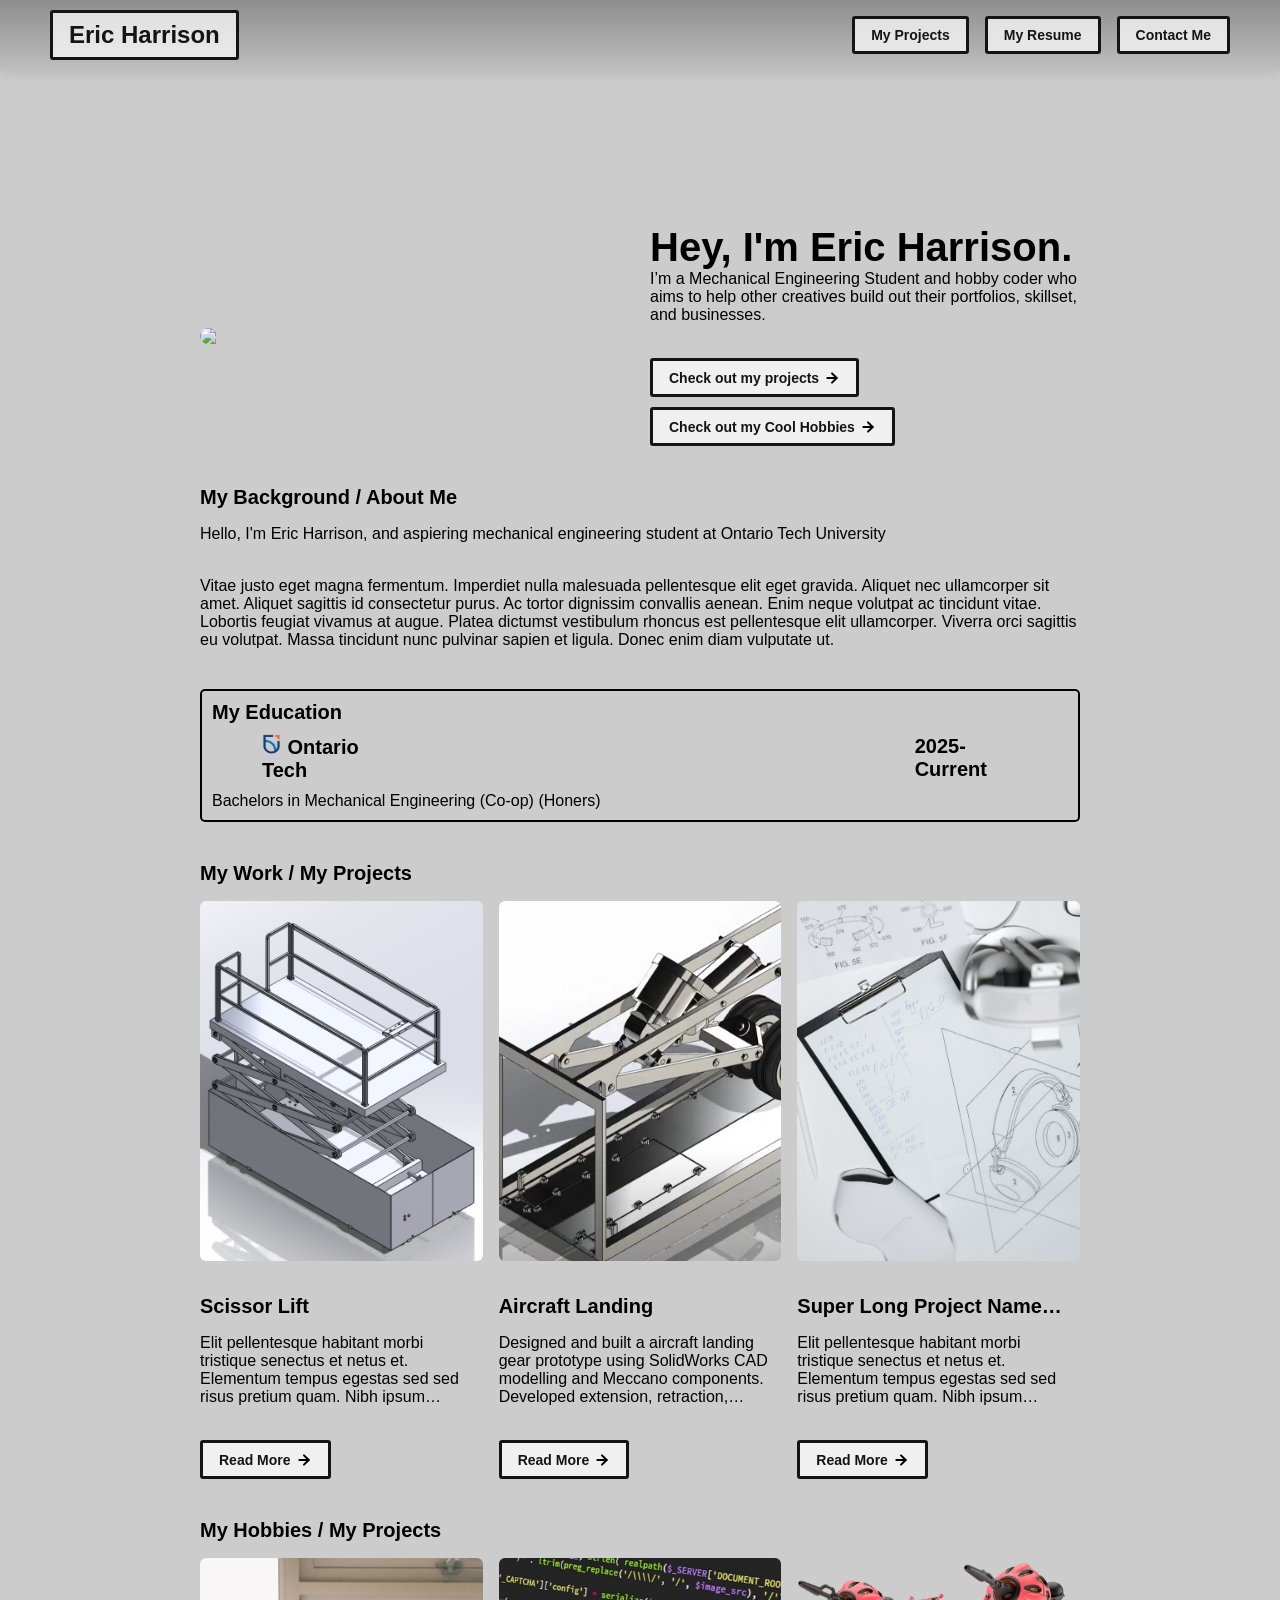
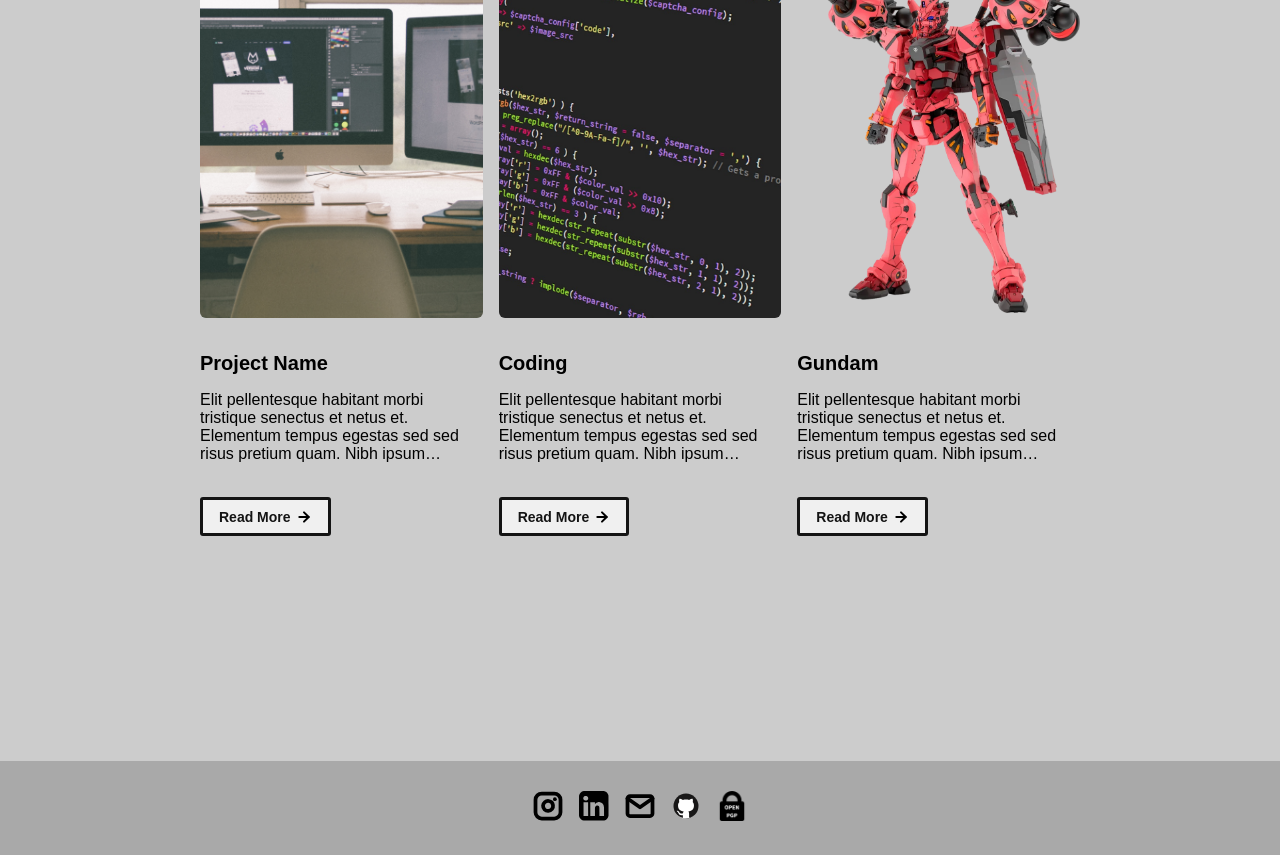
==== index.html @ 53733e4b "adding more files and actual project listings" ====
<!DOCTYPE html>
<html lang="en">
<!-- https://github.com/ndoherty-xyz/unemployables-portfolio-template -->

<head>
  <meta charset="utf-8">

  <!-- 
      TODO

      Upload your Unemployable (or whatever photo you like) to the assets/images folder
      and change the name of the image below to match the uploaded one

      Change the title in the <title> tag to whatever you would like the title of your portfolio to be

      This should be the same across all pages.
     -->
  <link rel="icon" href="./assets/images/1311.png" />
  <title>(WIP) Eric Harrison Portfolio</title>
  <meta name="description" content="Eric Harrison's Portfolio.">
  <meta name="viewport" content="width=device-width, initial-scale=1" />

  <link rel="stylesheet" href="./css/layout.css">
  <link rel="stylesheet" href="./css/typography.css">
  <link rel="stylesheet" href="./css/utilities.css">

  <script defer src="./js/script.js"></script>
</head>

<body>
  <!-- NAVBAR -->
  <div class="navbar">
    <a class="nav-title-link" href="">
      <span class="nav-title">Eric Harrison</span>
    </a>
    <div class="nav-links">
      <a class="button" id="my-work-link">
        <span class="button-text">My Projects</span>
      </a>
      <a class="button" href="./assets/documents/Eric Harrison - Resume.pdf" target="_blank" rel="noopener">
        <span class="button-text">My Resume</span>
      </a>
      <a class="button" id="contact-me-button">
        <span class="button-text">Contact Me</span>
      </a>
    </div>
  </div>
  <!-- CONTACT METHODS POPUP -->
  <dialog class="contact-dialog" id="contact-dialog" aria-labelledby="contact-dialog-title">
    <div class="contact-dialog-header">
      <h2 id="contact-dialog-title">Contact Methods</h2>
      <button class="dialog-close-button" id="close-contact-dialog" type="button"
        aria-label="Close contact options">&times;</button>
    </div>
    <div class="contact-methods">
      <a href="mailto:harrison.eric.michael@gmail.com">Email</a>
      <a href="https://www.linkedin.com/in/eric-harrison-99a19339a" target="_blank" rel="noopener">LinkedIn</a>
      <a href="https://github.com/EricMichHarrison" target="_blank" rel="noopener">GitHub</a>
      <a href="./assets/documents/Eric Harrison_0xBA2A4E47_public.asc" download>OpenGPG Public Key</a>
    </div>
  </dialog>

  <button class="scroll-to-top" id="scroll-to-top" type="button" aria-label="Scroll to top" hidden>
    <img src="./assets/icons/up-arrow.svg" alt="" aria-hidden="true">
  </button>

  <!-- MAIN PAGE CONTENT -->
  <div id="main-content">

    <!-- PORTFOLIO HEADER -->
    <div id="portfolio-header">
      <div id="portfolio-header-image-container">
        <!-- 
            TODO

            - Change the img "src" attribute to point to the Unemployable image you uploaded (or whatever image).
            - Change the number to point to your Unemployable & replace the OpenSea link with your own
            - If you aren't using an Unemployable as your image, remove the entire "a" element
          -->
        <img src="./assets/images/1311.png" class="portfolio-header-image">
      </div>

      <!-- 
            TODO

            - Change the main-title to whatver you want
            - Change the body-text after that to a quick introduction to what you do
            - Edit the button text if you feel like it. It will link to the projects section below.
          -->
      <div id="portfolio-header-text-container">
        <div class="header-text">
          <span class="main-title">Hey, I'm Eric Harrison.</span>
          <div class="body-text">I’m a Mechanical Engineering Student and hobby coder who aims to help other creatives
            build out their portfolios, skillset, and businesses.</div>
        </div>
        <div class="portfolio-header-actions">
          <a class="button" id="my-project-link">
            <span class="button-text">Check out my projects</span>
            <image src="./assets/icons/arrow-right.svg" class="right-arrow-icon" />
          </a>
          <a class="button" id="my-hobbies-link">
            <span class="button-text">Check out my Cool Hobbies</span>
            <image src="./assets/icons/arrow-right.svg" class="right-arrow-icon" />
          </a>
        </div>
      </div>
    </div>
    <!-- 

    <!-- ABOUT SECTION -->
    <!-- 
        TODO

        - Change the subheader-text to whatever header you want
        - Add paragraphs using the <div class="body-text"></div> elements in the "about-section-content"
      -->
    <div id="about-section">
      <span class="subheader-text">My Background / About Me</span>
      <div class="about-section-content">
        <div class="body-text">Hello, I'm Eric Harrison, and aspiering mechanical engineering student at Ontario Tech
          University
        </div>
        <div class="body-text">Vitae justo eget magna fermentum. Imperdiet nulla malesuada pellentesque elit eget
          gravida. Aliquet nec ullamcorper sit amet. Aliquet sagittis id consectetur purus. Ac tortor dignissim
          convallis aenean. Enim neque volutpat ac tincidunt vitae. Lobortis feugiat vivamus at augue. Platea dictumst
          vestibulum rhoncus est pellentesque elit ullamcorper. Viverra orci sagittis eu volutpat. Massa tincidunt nunc
          pulvinar sapien et ligula. Donec enim diam vulputate ut.</div>
      </div>
    </div>

    <div id="education-and-awards-seciton">
      <div id="education-section">
        <span class="subheader-text">My Education</span>
        <div class="education-and-awards-seciton-content">

          <div class="education-card">

            <div class="education-card-text-container">
              <div class="education-title-bar">
                <div class="subheader-text"><img class="education-logo" src="assets/images/OntarioTech.png"> Ontario
                  Tech
                </div>
                <div class="education-date-text">2025-Current
                </div>
              </div>

              <div class="body-text">Bachelors in Mechanical Engineering (Co-op) (Honers)
              </div>

            </div>

          </div>
        </div>
      </div>

    </div>

    <!-- PROJECTS / MY WORK SECTION -->
    <div id="my-work-section">
      <!-- TODO - Change the subheader-text to whatever you want the Projects section header to say -->
      <span class="subheader-text">My Work / My Projects</span>

      <div class="projects-container">
        <!-- 
            TODO

            This is where the project cards live. Here's a base level project card for you to copy:
            <div class="project-card">
              <img src="./assets/images/IMAGE_NAME" class="project-image">
              <div class="project-card-text-container">
                <div class="subheader-text project-title">PROJECT_NAME</div>
                <div class="body-text project-card-text">SMALL_PROJECT_DESCRIPTION</div>
              </div>
              <a class="button" href="./project-pages/PROJECT_PAGE_NAME.html">
                <span class="button-text">Read More</span>
                <image src="./assets/icons/arrow-right.svg" class="right-arrow-icon"/>
              </a>
            </div>

            - To add a project to the this area, copy the above, paste it below this comment, and change the following:
                - IMAGE_NAME: the name of the image file in assets/images
                - PROJECT_NAME: the name of the project (keep it short, it only shows 1 line)
                - SMALL_PROJECT_DESCRIPTION: a quick project description (max 4 lines)
                - PROJECT_PAGE_NAME.html: the html filename for the project (must be in project-pages folder)
          -->
        <div class="project-card">
          <img src="./assets/images/scissorLift.png" class="project-image">
          <div class="project-card-text-container">
            <div class="subheader-text project-title">Scissor Lift</div>
            <div class="body-text project-card-text">Elit pellentesque habitant morbi tristique senectus et netus et.
              Elementum tempus egestas sed sed risus pretium quam. Nibh ipsum consequat nisl vel pretium</div>
          </div>
          <a class="button" href="./project-pages/project-template.html">
            <span class="button-text">Read More</span>
            <image src="./assets/icons/arrow-right.svg" class="right-arrow-icon" />
          </a>
        </div>
        <div class="project-card">
          <img src="./assets/images/landingGear.png" class="project-image">
          <div class="project-card-text-container">
            <div class="subheader-text project-title">Aircraft Landing</div>
            <div class="body-text project-card-text">Designed and built a aircraft landing gear prototype
              using SolidWorks CAD modelling and Meccano components. Developed extension, retraction, uplock, and
              downlock mechanisms, validated through motion simulation and physical testing.
            </div>
          </div>
          <a class="button" href="./assets/pages/projects/landingGear/">
            <span class="button-text">Read More</span>
            <image src="./assets/icons/arrow-right.svg" class="right-arrow-icon" />
          </a>
        </div>
        <div class="project-card">
          <img src="./assets/images/sketchbook.jpeg" class="project-image">
          <div class="project-card-text-container">
            <div class="subheader-text project-title">Super Long Project Name That Should be Hidden</div>
            <div class="body-text project-card-text">Elit pellentesque habitant morbi tristique senectus et netus et.
              Elementum tempus egestas sed sed risus pretium quam. Nibh ipsum consequat nisl vel pretium</div>
          </div>
          <a class="button" href="./project-pages/project-template.html">
            <span class="button-text">Read More</span>
            <image src="./assets/icons/arrow-right.svg" class="right-arrow-icon" />
          </a>
        </div>
      </div>
    </div>

    <!-- HOBBIES SECTION -->
    <div id="my-hobbies-section">
      <!-- TODO - Change the subheader-text to whatever you want the Projects section header to say -->
      <span class="subheader-text">My Hobbies / My Projects</span>

      <div class="projects-container">
        <!-- 
            TODO

            This is where the project cards live. Here's a base level project card for you to copy:
            <div class="project-card">
              <img src="./assets/images/IMAGE_NAME" class="project-image">
              <div class="project-card-text-container">
                <div class="subheader-text project-title">PROJECT_NAME</div>
                <div class="body-text project-card-text">SMALL_PROJECT_DESCRIPTION</div>
              </div>
              <a class="button" href="./project-pages/PROJECT_PAGE_NAME.html">
                <span class="button-text">Read More</span>
                <image src="./assets/icons/arrow-right.svg" class="right-arrow-icon"/>
              </a>
            </div>

            - To add a project to the this area, copy the above, paste it below this comment, and change the following:
                - IMAGE_NAME: the name of the image file in assets/images
                - PROJECT_NAME: the name of the project (keep it short, it only shows 1 line)
                - SMALL_PROJECT_DESCRIPTION: a quick project description (max 4 lines)
                - PROJECT_PAGE_NAME.html: the html filename for the project (must be in project-pages folder)
          -->
        <div class="project-card">
          <img src="./assets/images/desktop.jpeg" class="project-image">
          <div class="project-card-text-container">
            <div class="subheader-text project-title">Project Name</div>
            <div class="body-text project-card-text">Elit pellentesque habitant morbi tristique senectus et netus et.
              Elementum tempus egestas sed sed risus pretium quam. Nibh ipsum consequat nisl vel pretium</div>
          </div>
          <a class="button" href="./project-pages/project-template.html">
            <span class="button-text">Read More</span>
            <image src="./assets/icons/arrow-right.svg" class="right-arrow-icon" />
          </a>
        </div>
        <div class="project-card">
          <img src="./assets/images/code.jpeg" class="project-image">
          <div class="project-card-text-container">
            <div class="subheader-text project-title">Coding</div>
            <div class="body-text project-card-text">Elit pellentesque habitant morbi tristique senectus et netus et.
              Elementum tempus egestas sed sed risus pretium quam. Nibh ipsum consequat nisl vel pretium</div>
          </div>
          <a class="button" href="./project-pages/project-template.html">
            <span class="button-text">Read More</span>
            <image src="./assets/icons/arrow-right.svg" class="right-arrow-icon" />
          </a>
        </div>
        <div class="project-card">
          <img src="./assets/images/Gundam.webp" class="project-image">
          <div class="project-card-text-container">
            <div class="subheader-text project-title">Gundam</div>
            <div class="body-text project-card-text">Elit pellentesque habitant morbi tristique senectus et netus et.
              Elementum tempus egestas sed sed risus pretium quam. Nibh ipsum consequat nisl vel pretium</div>
          </div>
          <a class="button" href="./project-pages/project-template.html">
            <span class="button-text">Read More</span>
            <image src="./assets/icons/arrow-right.svg" class="right-arrow-icon" />
          </a>
        </div>
      </div>
    </div>
  </div>

  <!-- FOOTER -->
  <div id="footer">
    <a class="icon-link" target="_blank" href="https://www.instagram.com/supremeegg75/">
      <image src="./assets/icons/instagram.svg" class="footer-icon" />
    </a>
    <a class="icon-link" target="_blank" href="https://www.linkedin.com/in/eric-harrison-99a19339a/">
      <image src="./assets/icons/LinkedIn.svg" class="footer-icon" />
    </a>
    <a class="icon-link" href="mailto:harrison.eric.michael@gmail.com">
      <image src="./assets/icons/mail.svg" class="footer-icon" />
    </a>
    <a class="icon-link" target="_blank" href="https://github.com/EricMichHarrison">
      <img src="./assets/icons/github.svg" class="footer-icon" />
    </a>
    <a class="icon-link" target="_blank" href="./assets/documents/Eric Harrison_0xBA2A4E47_public.asc" download>
      <image src="./assets/icons/Icon-openpgp-376559346.ico" class="footer-icon" />
    </a>

  </div>

</body>

</html>
---- css/layout.css ----
* {
  box-sizing: border-box;
}
/* main colour variables */
:root { 
  --color-page-background: rgba(202, 202, 202, 0.96);
  --color-text: #141414;
  --color-navbar-light: rgba(139, 139, 139, 0.2);
  --color-navbar-medium: rgba(139, 139, 139, 0.82);
  --color-navbar-dark: rgba(139, 139, 139, 0.96);
  --color-button: rgba(255, 255, 255, 0.7);
  --color-button-hover: rgba(197, 197, 197, 0.96);
}

html {
  text-size-adjust: none;
  -webkit-text-size-adjust: none;
  -moz-text-size-adjust: none;
  -ms-text-size-adjust: none;
  background-color: var(--color-page-background);
  scrollbar-width: none;
  -ms-overflow-style: none;
}

html::-webkit-scrollbar {
  display: none;
}

body {
  margin: 0;
  -webkit-font-smoothing: antialiased;
  -moz-osx-font-smoothing: grayscale;
}




/* Main Page Layout */

#main-content {
  margin: 225px 200px;
  display: flex;
  flex-direction: column;
  gap: 40px;
}




/* Portfolio Header */

#portfolio-header {
  display: flex;
  gap: 20px;
  align-items: center;
}

#portfolio-header-image-container {
  display: flex;
  flex-direction: column;
  gap: 10px;
  flex-basis: 50%;
}

.portfolio-header-image {
  width: 80%;
  height: auto;
  border-radius: 14px;
}

#portfolio-header-text-container {
  display: flex;
  flex-direction: column;
  gap: 34px;
  flex-basis: 50%;
}

.portfolio-header-actions {
  display: flex;
  flex-direction: column;
  gap: 10px;
}




/* About Section */

#about-section {
  display: flex;
  flex-direction: column;
  gap: 16px;
}

.about-section-content {
  display: flex;
  flex-direction: column;
  gap: 34px;
}

#education-and-awards-seciton {
  display: flex;
  flex-direction: column;
  gap: 34px;
}

.education-date-text {
  display: flex;
  flex-direction: column;
align-items: right;
}
.education-title-bar {
  width: 100%;
  padding: 10px 50px;
  display: flex;
  flex-direction: row;
  align-items: center;
   gap: 70%;
}

/* Project Section */
#my-work-section {
  display: flex;
  flex-direction: column;
  gap: 16px;
}
#my-hobbies-section {
  display: flex;
  flex-direction: column;
  gap: 16px;
}

#education-and-awards-seciton {
  display: flex;
  flex-direction: column;
  border-width: 2px;
  border-radius: 5px;
  border-color: black;
  border-style: solid;
  padding:10px;
}

.education-logo{
  width: 20px;
  height: 20px;
}

.projects-container {
  display: flex;
  gap: 34px 16px;
  flex-wrap: wrap;
}

    /* Project Cards */

    .project-card {
      max-width: calc((100% - 32px) / 3);
      display: flex;
      flex-direction: column;
      gap: 34px;
    }

    .project-card-text-container {
      flex-direction: column;
      display: flex;
      gap: 16px
    }

    .project-image {
      width: 100%;
      height: 360px;
      object-fit: cover;
      object-position: center;
      border-radius: 6px;
    }




/* Project Pages */

#project-header {
  display: flex;
  flex-direction: column;
  gap: 16px;
}

.project-header-image {
  width: 100%;
  height: auto;
}

#project-details {
  display: flex;
  flex-direction: column;
  gap: 16px;
}

.project-details-content {
  display: flex;
  flex-direction: column;
  gap: 34px;
}

    /* Project Gallery */

    #project-gallery {
      display: flex;
      flex-direction: column;
      gap: 16px;
    }

    .project-gallery-content {
      display: flex;
      flex-wrap: wrap;
      gap: 34px 16px;
    }

    .gallery-image-container {
      width: 100%;
      display: flex;
      flex-direction: column;
      gap: 10px;
    }

    .gallery-image-container.half-width {
      width: calc((100% - 16px) / 2);
    }

    .gallery-image {
      width: 100%;
      height: auto;
    }
---- css/typography.css ----
body {
  font-family: "Helvetica Neue", Helvetica, Arial, sans-serif;
}

.nav-title {
  font-weight: 700;
  font-size: 24px;
}

.button-text {
  font-size: 14px;
  font-weight: 700;
}

.main-title {
  font-size: 40px;
  font-weight: 700;
}

.subheader-text {
  font-size: 20px;
  font-weight: 700;
}
.education-date-text {
  font-size: 20px;
  font-weight: 700;
}
.body-text {
  font-size: 16px;
  font-weight: 500;
}

.project-card-text {
  overflow: hidden;
  text-overflow: ellipsis;
  display: -webkit-box;
  -webkit-line-clamp: 4;
  -webkit-box-orient: vertical;
}

.project-title {
  overflow: hidden;
  text-overflow: ellipsis;
  display: -webkit-box;
  -webkit-line-clamp: 1;
  -webkit-box-orient: vertical;
}
---- css/utilities.css ----
/* Icons */

.right-arrow-icon {
  width: 16px;
  height: 16px;
  margin-top: 1px;
}

.footer-icon {
  width: 30px;
  height: 30px;
}

a.icon-link {
  transition: transform 200ms ease-in-out;
}

a.icon-link:hover {
  cursor: pointer;
  stroke-width: 5;
  margin: 0;
  transform: rotate(10deg);
}



/* Navbar Styling */

.navbar {
  width: 100%;
  padding: 10px 50px;
  display: flex;
  justify-content: space-between;
  align-items: center;
  position: fixed;
  top: 0;
  left: 0;
  background: linear-gradient(
    to top,
    var(--color-navbar-light) 0%,
    var(--color-navbar-medium) 80%,
    var(--color-navbar-dark) 100%
  );
  box-shadow: 0 2px 12px rgba(0, 0, 0, 0.12);
  transition: transform 450ms cubic-bezier(0.22, 1, 0.36, 1), opacity 450ms ease-in-out;
  z-index: 10;
}



.nav-links {
  display: flex;
  align-items: center;
  gap: 16px;
}


.navbar-hidden {
  transform: translateY(-105%);
  opacity: 0;
  pointer-events: none;
}

.nav-title-link {
    padding: 8px 16px;
  border: 3px solid var(--color-text);
  border-radius: 3px;
  background-color: var(--color-button);
  color: var(--color-text);
  text-decoration: none;
  width: fit-content;
  display: flex;
  gap: 5px;
  align-items: center;
  transition: background-color 250ms ease, color 250ms ease, border-color 250ms ease,
    transform 250ms ease;
  font: inherit;
  cursor: pointer;
}

.nav-title-link:hover {
  text-decoration: none;
  background-color: var(--color-button-hover);
}

/* Small devices (portrait tablets and large phones, 800px and below) */
@media only screen and (max-width: 800px) {
  .navbar {
    padding: 20px 20px;
    background: linear-gradient(
      to bottom,
      var(--color-navbar-light) 100%,
      var(--color-navbar-medium) 55%,
      var(--color-navbar-dark) 0%
    );
  }

  .nav-links {
    gap: 8px;
  }
}


/* Button Styling */

a.button {
  padding: 8px 16px;
  border: 3px solid var(--color-text);
  border-radius: 3px;
  background-color: var(--color-button);
  color: var(--color-text);
  text-decoration: none;
  width: fit-content;
  display: flex;
  gap: 5px;
  align-items: center;
  transition: background-color 250ms ease, color 250ms ease, border-color 250ms ease,
    transform 250ms ease;
  font: inherit;
  cursor: pointer;
}

a.button:hover {
  text-decoration: underline;
  text-decoration-thickness: 2px;
  cursor: pointer;
  background-color: var(--color-button-hover);
}

.scroll-to-top {
  position: fixed;
  right: 24px;
  bottom: 24px;
  z-index: 9;
  width: 48px;
  height: 48px;
  padding: 10px;
  border: 3px solid var(--color-text);
  border-radius: 10%;
  background-color: var(--color-button);
  color: var(--color-text);
  cursor: pointer;
  transition: background-color 250ms ease, transform 250ms ease;
}

.scroll-to-top.scroll-to-top-visible {
  animation: scroll-to-top-in 250ms ease-out;
}

.scroll-to-top.scroll-to-top-closing {
  animation: scroll-to-top-out 250ms ease-in forwards;
}

@keyframes scroll-to-top-in {
  from {
    opacity: 0;
    transform: translateY(12px) scale(0.96);
  }
  to {
    opacity: 1;
    transform: translateY(0) scale(1);
  }
}

@keyframes scroll-to-top-out {
  from {
    opacity: 1;
    transform: translateY(0) scale(1);
  }
  to {
    opacity: 0;
    transform: translateY(12px) scale(0.96);
  }
}

.scroll-to-top:hover {
  background-color: var(--color-button-hover);
  transform: translateY(+3px);
}

.scroll-to-top:focus-visible {
  outline: 3px solid var(--color-text);
  outline-offset: 3px;
}

.scroll-to-top img {
  display: block;
  width: 100%;
  height: 100%;
}


.contact-dialog {
  width: min(90vw, 360px);
  padding: 24px;
  border: 3px solid var(--color-text);
  border-radius: 5px;
  background: rgb(238, 238, 238);
  color: var(--color-text);
  box-shadow: 0 14px 40px rgba(0, 0, 0, 0.25);
}

.contact-dialog[open] {
  animation: contact-dialog-in 150ms ease-out;
}

.contact-dialog.dialog-closing {
  animation: contact-dialog-out 150ms ease-in forwards;
}

@keyframes contact-dialog-in {
  from {
    opacity: 0;
    transform: translateY(12px) scale(0.96);
  }
  to {
    opacity: 1;
    transform: translateY(0) scale(1);
  }
}

@keyframes contact-dialog-out {
  from {
    opacity: 1;
    transform: translateY(0) scale(1);
  }
  to {
    opacity: 0;
    transform: translateY(12px) scale(0.96);
  }
}

.contact-dialog::backdrop {
  background: rgba(0, 0, 0, 0.45);
}

.contact-dialog[open]::backdrop {
  animation: contact-backdrop-in 250ms ease-out;
}

.contact-dialog.dialog-closing::backdrop {
  animation: contact-backdrop-out 200ms ease-in forwards;
}

@keyframes contact-backdrop-in {
  from {
    opacity: 0;
  }
  to {
    opacity: 1;
  }
}

@keyframes contact-backdrop-out {
  from {
    opacity: 1;
  }
  to {
    opacity: 0;
  }
}

.contact-dialog-header {
  display: flex;
  align-items: center;
  justify-content: space-between;
  gap: 16px;
}

.contact-dialog-header h2 {
  margin: 0;
}

.dialog-close-button {
  border: 0;
  background: transparent;
  color: var(--color-text);
  font-size: 28px;
  line-height: 1;
  cursor: pointer;
}

.contact-methods {
  display: flex;
  flex-direction: column;
  gap: 12px;
  margin-top: 24px;
}

.contact-methods a {
  padding: 10px 12px;
  border: 2px solid var(--color-text);
  color: var(--color-text);
  text-decoration: none;
  transition: background-color 200ms ease, color 200ms ease;
}

.contact-methods a:hover {
  background-color: var(--color-text);
  color: white;
}


/* Footer Styling */

#footer {
  width: 100%;
  display: flex;
  padding: 30px 50px;
  justify-content: center;
  align-items: center;
  gap: 16px;
  background-color: darkgray;
}

/* Link Styling */
a.no-underline {
  text-decoration: none;
  color: black
}

a.no-underline:hover {
  text-decoration: underline;
  cursor: pointer;
}

/* Small devices (portrait tablets and large phones, 800px and below) */
@media only screen and (max-width: 800px) {
  .scroll-to-top {
    right: 20px;
    bottom: 20px;
  }

  #footer {
    padding: 20px 20px;
  }
}
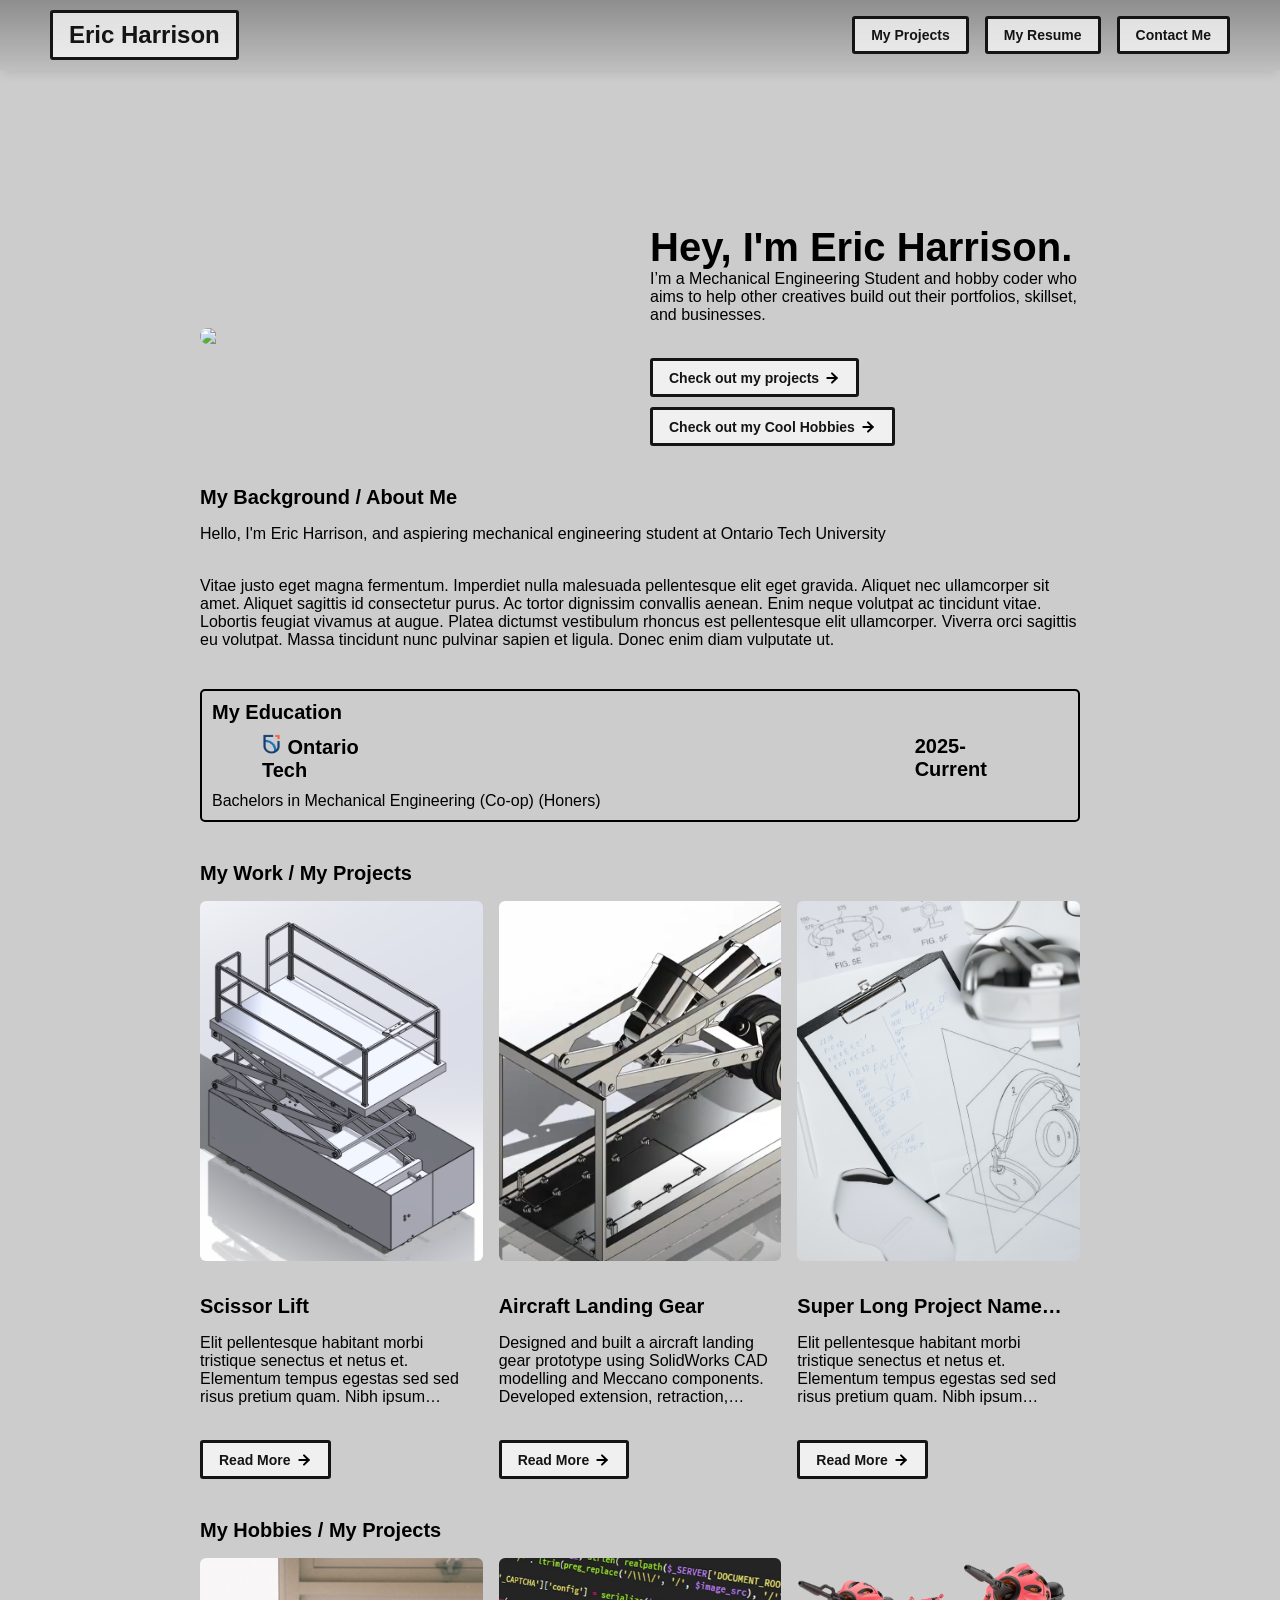
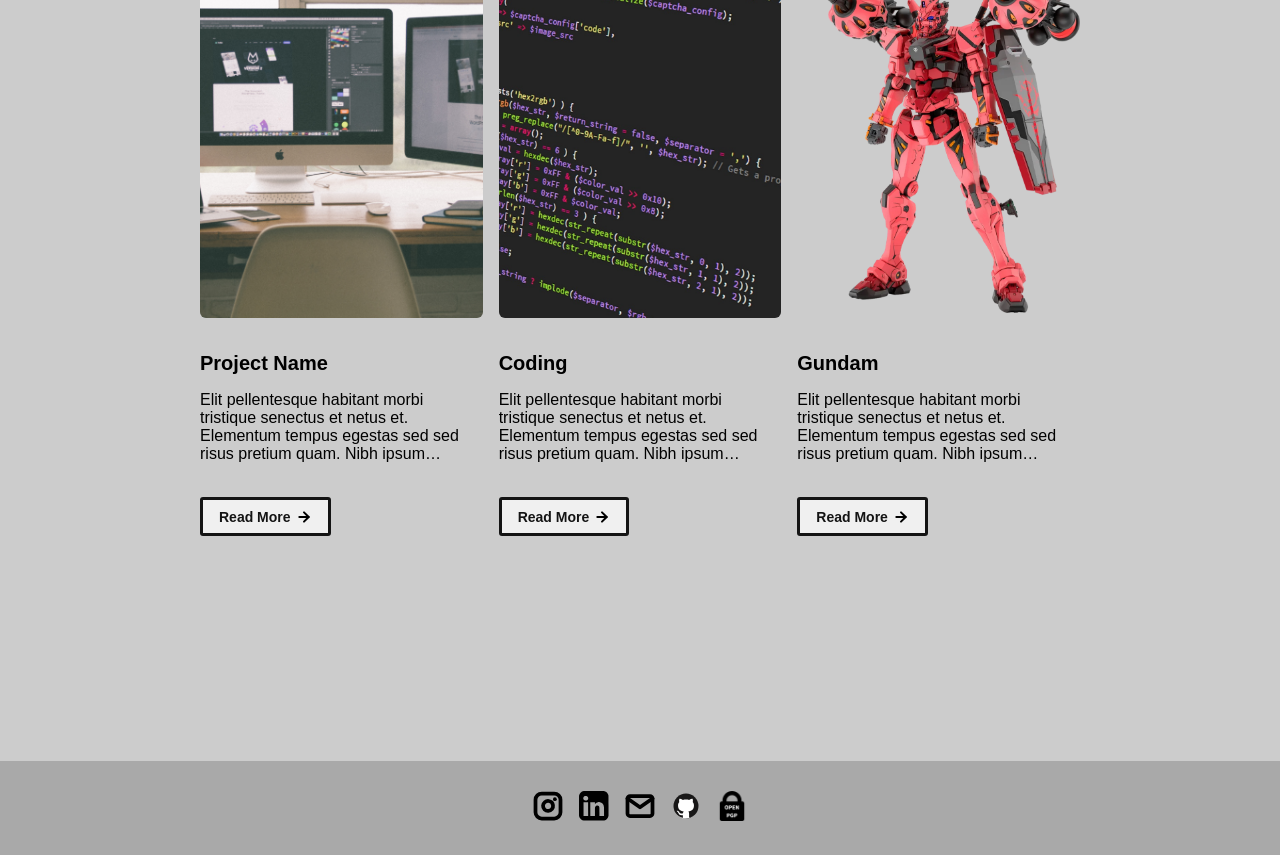
==== commit ac5eac5c: "messing around with reference structure" ====
--- a/index.html
+++ b/index.html
@@ -198,13 +198,13 @@
         <div class="project-card">
           <img src="./assets/images/landingGear.png" class="project-image">
           <div class="project-card-text-container">
-            <div class="subheader-text project-title">Aircraft Landing</div>
+            <div class="subheader-text project-title">Aircraft Landing Gear</div>
             <div class="body-text project-card-text">Designed and built a aircraft landing gear prototype
               using SolidWorks CAD modelling and Meccano components. Developed extension, retraction, uplock, and
               downlock mechanisms, validated through motion simulation and physical testing.
             </div>
           </div>
-          <a class="button" href="./assets/pages/projects/landingGear/">
+          <a class="button" href="./assets/pages/projects/landingGear.html">
             <span class="button-text">Read More</span>
             <image src="./assets/icons/arrow-right.svg" class="right-arrow-icon" />
           </a>
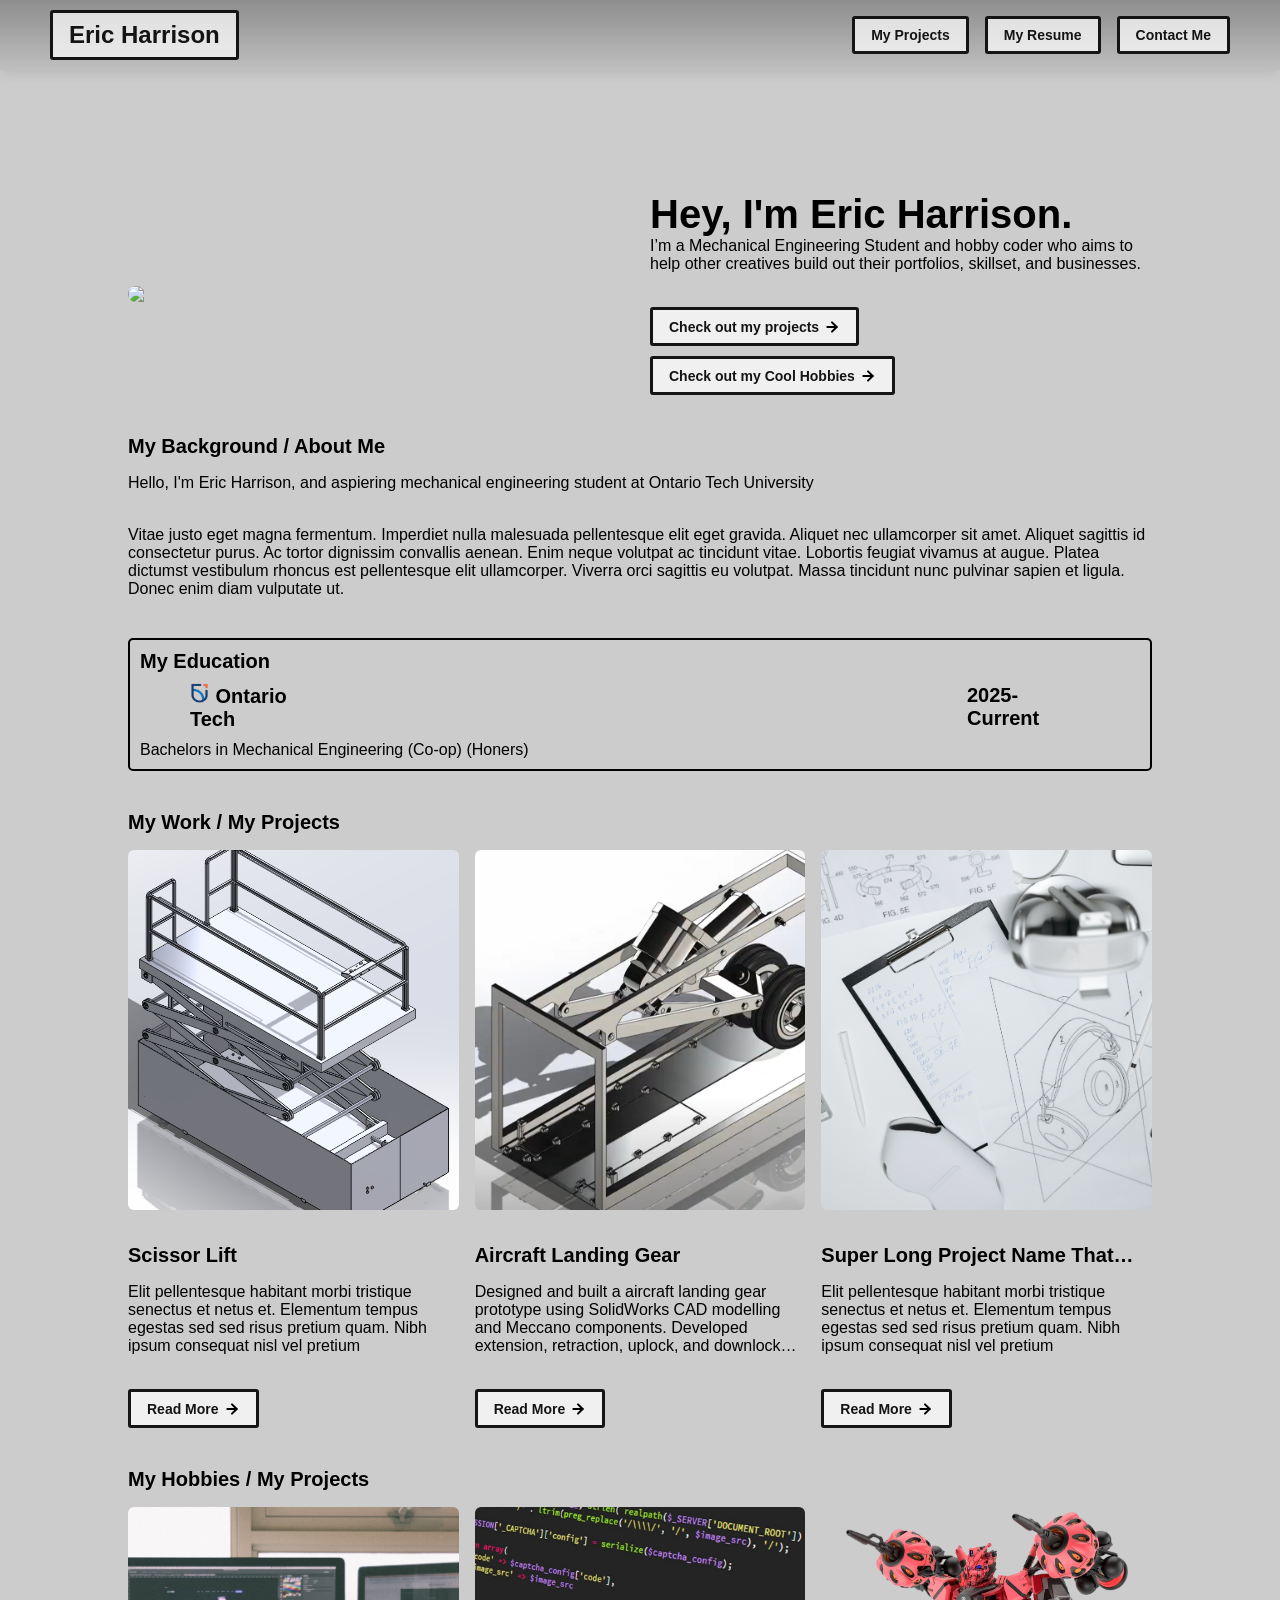
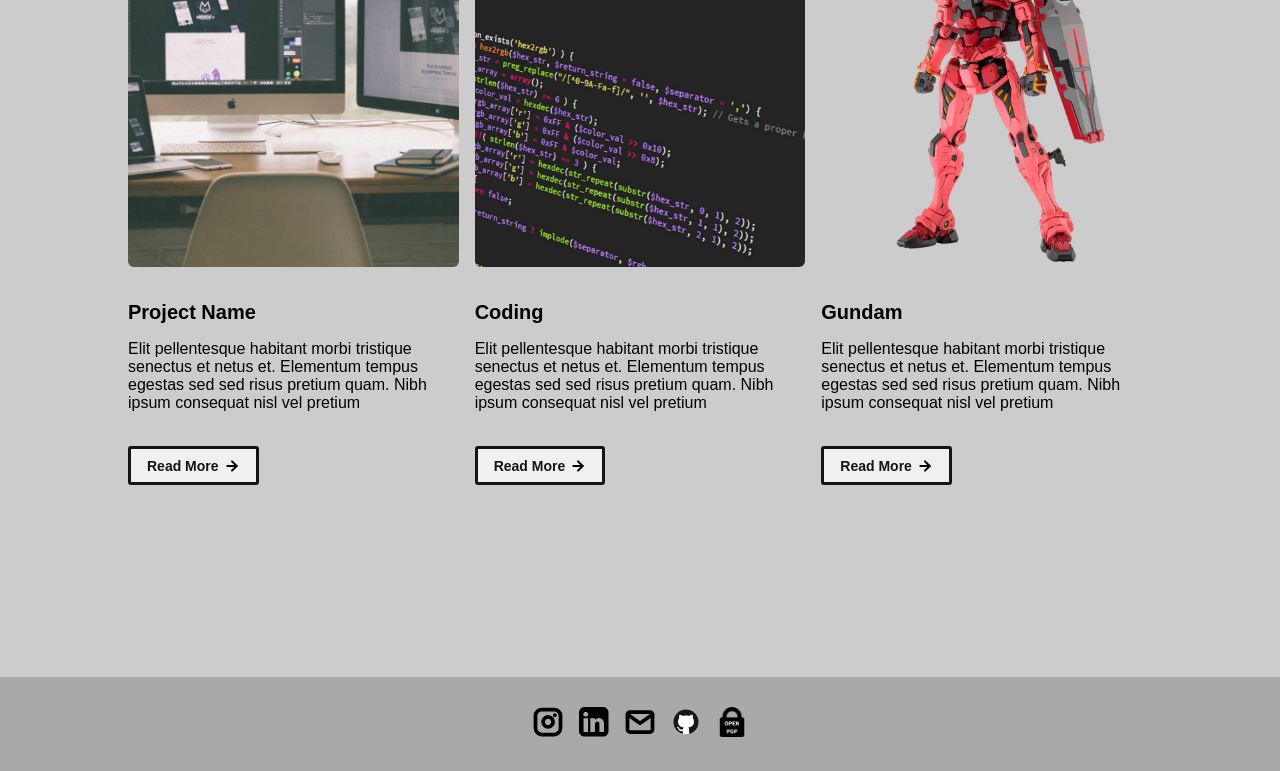
==== commit 15c243a7: "test push" ====
--- a/index.html
+++ b/index.html
@@ -15,16 +15,16 @@
 
       This should be the same across all pages.
      -->
-  <link rel="icon" href="./assets/images/1311.png" />
+  <link rel="icon" href="/assets/images/1311.png" />
   <title>(WIP) Eric Harrison Portfolio</title>
   <meta name="description" content="Eric Harrison's Portfolio.">
   <meta name="viewport" content="width=device-width, initial-scale=1" />
 
-  <link rel="stylesheet" href="./css/layout.css">
-  <link rel="stylesheet" href="./css/typography.css">
-  <link rel="stylesheet" href="./css/utilities.css">
-
-  <script defer src="./js/script.js"></script>
+  <link rel="stylesheet" href="/css/layout.css">
+  <link rel="stylesheet" href="/css/typography.css">
+  <link rel="stylesheet" href="/css/utilities.css">
+
+  <script defer src="/js/script.js"></script>
 </head>
 
 <body>
@@ -37,7 +37,7 @@
       <a class="button" id="my-work-link">
         <span class="button-text">My Projects</span>
       </a>
-      <a class="button" href="./assets/documents/Eric Harrison - Resume.pdf" target="_blank" rel="noopener">
+      <a class="button" href="/assets/documents/Eric Harrison - Resume.pdf" target="_blank" rel="noopener">
         <span class="button-text">My Resume</span>
       </a>
       <a class="button" id="contact-me-button">
@@ -56,12 +56,12 @@
       <a href="mailto:harrison.eric.michael@gmail.com">Email</a>
       <a href="https://www.linkedin.com/in/eric-harrison-99a19339a" target="_blank" rel="noopener">LinkedIn</a>
       <a href="https://github.com/EricMichHarrison" target="_blank" rel="noopener">GitHub</a>
-      <a href="./assets/documents/Eric Harrison_0xBA2A4E47_public.asc" download>OpenGPG Public Key</a>
+      <a href="/assets/documents/Eric Harrison_0xBA2A4E47_public.asc" download>OpenGPG Public Key</a>
     </div>
   </dialog>
 
   <button class="scroll-to-top" id="scroll-to-top" type="button" aria-label="Scroll to top" hidden>
-    <img src="./assets/icons/up-arrow.svg" alt="" aria-hidden="true">
+    <img src="/assets/icons/up-arrow.svg" alt="" aria-hidden="true">
   </button>
 
   <!-- MAIN PAGE CONTENT -->
@@ -77,7 +77,7 @@
             - Change the number to point to your Unemployable & replace the OpenSea link with your own
             - If you aren't using an Unemployable as your image, remove the entire "a" element
           -->
-        <img src="./assets/images/1311.png" class="portfolio-header-image">
+        <img src="/assets/images/1311.png" class="portfolio-header-image">
       </div>
 
       <!-- 
@@ -96,11 +96,11 @@
         <div class="portfolio-header-actions">
           <a class="button" id="my-project-link">
             <span class="button-text">Check out my projects</span>
-            <image src="./assets/icons/arrow-right.svg" class="right-arrow-icon" />
+            <image src="/assets/icons/arrow-right.svg" class="right-arrow-icon" />
           </a>
           <a class="button" id="my-hobbies-link">
             <span class="button-text">Check out my Cool Hobbies</span>
-            <image src="./assets/icons/arrow-right.svg" class="right-arrow-icon" />
+            <image src="/assets/icons/arrow-right.svg" class="right-arrow-icon" />
           </a>
         </div>
       </div>
@@ -137,7 +137,7 @@
 
             <div class="education-card-text-container">
               <div class="education-title-bar">
-                <div class="subheader-text"><img class="education-logo" src="assets/images/OntarioTech.png"> Ontario
+                <div class="subheader-text"><img class="education-logo" src="/assets/images/OntarioTech.png"> Ontario
                   Tech
                 </div>
                 <div class="education-date-text">2025-Current
@@ -166,14 +166,14 @@
 
             This is where the project cards live. Here's a base level project card for you to copy:
             <div class="project-card">
-              <img src="./assets/images/IMAGE_NAME" class="project-image">
+              <img src="/assets/images/IMAGE_NAME" class="project-image">
               <div class="project-card-text-container">
                 <div class="subheader-text project-title">PROJECT_NAME</div>
                 <div class="body-text project-card-text">SMALL_PROJECT_DESCRIPTION</div>
               </div>
-              <a class="button" href="./project-pages/PROJECT_PAGE_NAME.html">
+              <a class="button" href="/project-pages/PROJECT_PAGE_NAME.html">
                 <span class="button-text">Read More</span>
-                <image src="./assets/icons/arrow-right.svg" class="right-arrow-icon"/>
+                <image src="/assets/icons/arrow-right.svg" class="right-arrow-icon"/>
               </a>
             </div>
 
@@ -184,19 +184,19 @@
                 - PROJECT_PAGE_NAME.html: the html filename for the project (must be in project-pages folder)
           -->
         <div class="project-card">
-          <img src="./assets/images/scissorLift.png" class="project-image">
+          <img src="/assets/images/scissorLift.png" class="project-image">
           <div class="project-card-text-container">
             <div class="subheader-text project-title">Scissor Lift</div>
             <div class="body-text project-card-text">Elit pellentesque habitant morbi tristique senectus et netus et.
               Elementum tempus egestas sed sed risus pretium quam. Nibh ipsum consequat nisl vel pretium</div>
           </div>
-          <a class="button" href="./project-pages/project-template.html">
-            <span class="button-text">Read More</span>
-            <image src="./assets/icons/arrow-right.svg" class="right-arrow-icon" />
-          </a>
-        </div>
-        <div class="project-card">
-          <img src="./assets/images/landingGear.png" class="project-image">
+          <a class="button" href="/project-pages/project-template.html">
+            <span class="button-text">Read More</span>
+            <image src="/assets/icons/arrow-right.svg" class="right-arrow-icon" />
+          </a>
+        </div>
+        <div class="project-card">
+          <img src="/assets/images/landingGear.png" class="project-image">
           <div class="project-card-text-container">
             <div class="subheader-text project-title">Aircraft Landing Gear</div>
             <div class="body-text project-card-text">Designed and built a aircraft landing gear prototype
@@ -204,21 +204,21 @@
               downlock mechanisms, validated through motion simulation and physical testing.
             </div>
           </div>
-          <a class="button" href="./assets/pages/projects/landingGear.html">
-            <span class="button-text">Read More</span>
-            <image src="./assets/icons/arrow-right.svg" class="right-arrow-icon" />
-          </a>
-        </div>
-        <div class="project-card">
-          <img src="./assets/images/sketchbook.jpeg" class="project-image">
+          <a class="button" href="/assets/pages/projects/landingGear/">
+            <span class="button-text">Read More</span>
+            <image src="/assets/icons/arrow-right.svg" class="right-arrow-icon" />
+          </a>
+        </div>
+        <div class="project-card">
+          <img src="/assets/images/sketchbook.jpeg" class="project-image">
           <div class="project-card-text-container">
             <div class="subheader-text project-title">Super Long Project Name That Should be Hidden</div>
             <div class="body-text project-card-text">Elit pellentesque habitant morbi tristique senectus et netus et.
               Elementum tempus egestas sed sed risus pretium quam. Nibh ipsum consequat nisl vel pretium</div>
           </div>
-          <a class="button" href="./project-pages/project-template.html">
-            <span class="button-text">Read More</span>
-            <image src="./assets/icons/arrow-right.svg" class="right-arrow-icon" />
+          <a class="button" href="/project-pages/project-template.html">
+            <span class="button-text">Read More</span>
+            <image src="/assets/icons/arrow-right.svg" class="right-arrow-icon" />
           </a>
         </div>
       </div>
@@ -235,14 +235,14 @@
 
             This is where the project cards live. Here's a base level project card for you to copy:
             <div class="project-card">
-              <img src="./assets/images/IMAGE_NAME" class="project-image">
+              <img src="/assets/images/IMAGE_NAME" class="project-image">
               <div class="project-card-text-container">
                 <div class="subheader-text project-title">PROJECT_NAME</div>
                 <div class="body-text project-card-text">SMALL_PROJECT_DESCRIPTION</div>
               </div>
-              <a class="button" href="./project-pages/PROJECT_PAGE_NAME.html">
+              <a class="button" href="/project-pages/PROJECT_PAGE_NAME.html">
                 <span class="button-text">Read More</span>
-                <image src="./assets/icons/arrow-right.svg" class="right-arrow-icon"/>
+                <image src="/assets/icons/arrow-right.svg" class="right-arrow-icon"/>
               </a>
             </div>
 
@@ -253,39 +253,39 @@
                 - PROJECT_PAGE_NAME.html: the html filename for the project (must be in project-pages folder)
           -->
         <div class="project-card">
-          <img src="./assets/images/desktop.jpeg" class="project-image">
+          <img src="/assets/images/desktop.jpeg" class="project-image">
           <div class="project-card-text-container">
             <div class="subheader-text project-title">Project Name</div>
             <div class="body-text project-card-text">Elit pellentesque habitant morbi tristique senectus et netus et.
               Elementum tempus egestas sed sed risus pretium quam. Nibh ipsum consequat nisl vel pretium</div>
           </div>
-          <a class="button" href="./project-pages/project-template.html">
-            <span class="button-text">Read More</span>
-            <image src="./assets/icons/arrow-right.svg" class="right-arrow-icon" />
-          </a>
-        </div>
-        <div class="project-card">
-          <img src="./assets/images/code.jpeg" class="project-image">
+          <a class="button" href="/project-pages/project-template.html">
+            <span class="button-text">Read More</span>
+            <image src="/assets/icons/arrow-right.svg" class="right-arrow-icon" />
+          </a>
+        </div>
+        <div class="project-card">
+          <img src="/assets/images/code.jpeg" class="project-image">
           <div class="project-card-text-container">
             <div class="subheader-text project-title">Coding</div>
             <div class="body-text project-card-text">Elit pellentesque habitant morbi tristique senectus et netus et.
               Elementum tempus egestas sed sed risus pretium quam. Nibh ipsum consequat nisl vel pretium</div>
           </div>
-          <a class="button" href="./project-pages/project-template.html">
-            <span class="button-text">Read More</span>
-            <image src="./assets/icons/arrow-right.svg" class="right-arrow-icon" />
-          </a>
-        </div>
-        <div class="project-card">
-          <img src="./assets/images/Gundam.webp" class="project-image">
+          <a class="button" href="/project-pages/project-template.html">
+            <span class="button-text">Read More</span>
+            <image src="/assets/icons/arrow-right.svg" class="right-arrow-icon" />
+          </a>
+        </div>
+        <div class="project-card">
+          <img src="/assets/images/Gundam.webp" class="project-image">
           <div class="project-card-text-container">
             <div class="subheader-text project-title">Gundam</div>
             <div class="body-text project-card-text">Elit pellentesque habitant morbi tristique senectus et netus et.
               Elementum tempus egestas sed sed risus pretium quam. Nibh ipsum consequat nisl vel pretium</div>
           </div>
-          <a class="button" href="./project-pages/project-template.html">
-            <span class="button-text">Read More</span>
-            <image src="./assets/icons/arrow-right.svg" class="right-arrow-icon" />
+          <a class="button" href="/project-pages/project-template.html">
+            <span class="button-text">Read More</span>
+            <image src="/assets/icons/arrow-right.svg" class="right-arrow-icon" />
           </a>
         </div>
       </div>
@@ -295,19 +295,19 @@
   <!-- FOOTER -->
   <div id="footer">
     <a class="icon-link" target="_blank" href="https://www.instagram.com/supremeegg75/">
-      <image src="./assets/icons/instagram.svg" class="footer-icon" />
+      <image src="/assets/icons/instagram.svg" class="footer-icon" />
     </a>
     <a class="icon-link" target="_blank" href="https://www.linkedin.com/in/eric-harrison-99a19339a/">
-      <image src="./assets/icons/LinkedIn.svg" class="footer-icon" />
+      <image src="/assets/icons/LinkedIn.svg" class="footer-icon" />
     </a>
     <a class="icon-link" href="mailto:harrison.eric.michael@gmail.com">
-      <image src="./assets/icons/mail.svg" class="footer-icon" />
+      <image src="/assets/icons/mail.svg" class="footer-icon" />
     </a>
     <a class="icon-link" target="_blank" href="https://github.com/EricMichHarrison">
-      <img src="./assets/icons/github.svg" class="footer-icon" />
-    </a>
-    <a class="icon-link" target="_blank" href="./assets/documents/Eric Harrison_0xBA2A4E47_public.asc" download>
-      <image src="./assets/icons/Icon-openpgp-376559346.ico" class="footer-icon" />
+      <img src="/assets/icons/github.svg" class="footer-icon" />
+    </a>
+    <a class="icon-link" target="_blank" href="/assets/documents/Eric Harrison_0xBA2A4E47_public.asc" download>
+      <image src="/assets/icons/Icon-openpgp-376559346.ico" class="footer-icon" />
     </a>
 
   </div>
--- a/css/layout.css
+++ b/css/layout.css
@@ -38,7 +38,7 @@
 /* Main Page Layout */
 
 #main-content {
-  margin: 225px 200px;
+  margin: 15% 10%;
   display: flex;
   flex-direction: column;
   gap: 40px;
@@ -143,8 +143,10 @@
 .education-logo{
   width: 20px;
   height: 20px;
-}
-
+}.tool-logo{
+  width: 150px;
+  height:auto;
+}
 .projects-container {
   display: flex;
   gap: 34px 16px;
--- a/css/typography.css
+++ b/css/typography.css
@@ -44,4 +44,51 @@
   display: -webkit-box;
   -webkit-line-clamp: 1;
   -webkit-box-orient: vertical;
-}+}
+
+/* Project Page */
+
+ .project-section {
+      display: flex;
+      flex-direction: column;
+      gap: 16px;
+    }
+
+    .project-list {
+      margin: 0;
+      padding-left: 22px;
+      display: flex;
+      flex-direction: column;
+      gap: 6px;
+    }
+
+    .table-scroll {
+      overflow-x: auto;
+    }
+
+    .project-table {
+      width: 100%;
+      border-collapse: collapse;
+      color: var(--color-text);
+    }
+
+    .project-table th,
+    .project-table td {
+      text-align: left;
+      padding: 8px 12px;
+      border-bottom: 2px solid var(--color-text);
+      vertical-align: top;
+    }
+
+    .project-table th {
+      background-color: var(--color-button);
+    }
+
+    .bom-toggle>summary {
+      cursor: pointer;
+      margin-bottom: 16px;
+    }
+
+    video.gallery-image {
+      background: #000;
+    }
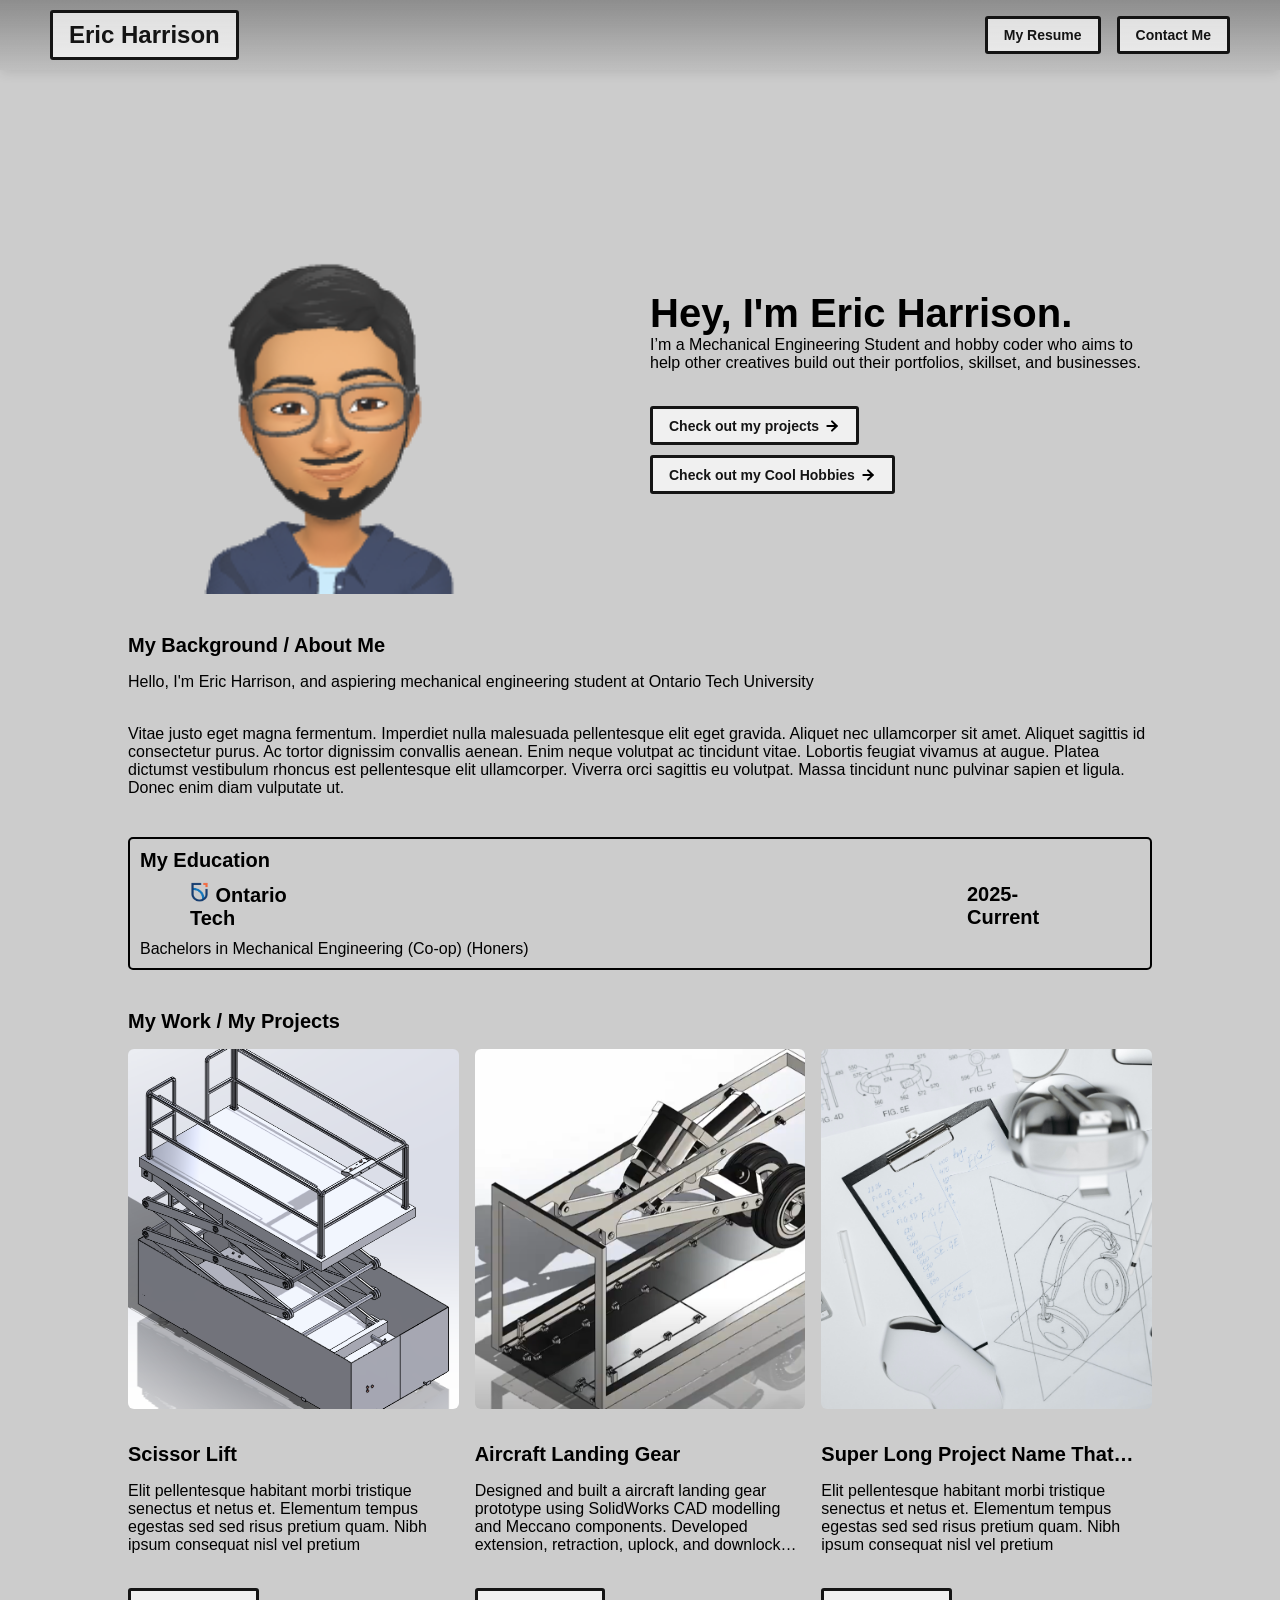
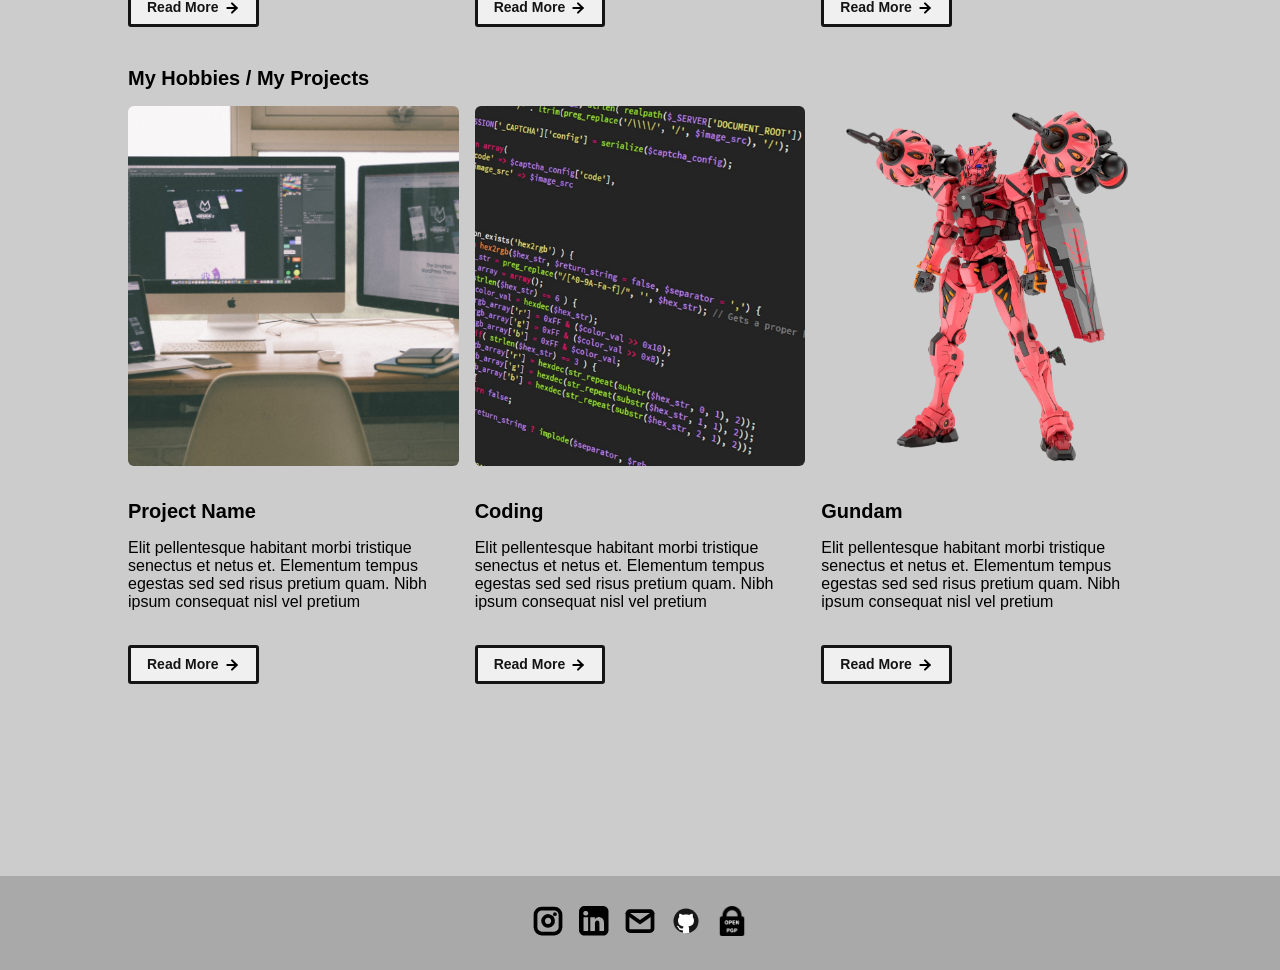
==== commit a194d61d: "update profile image away from template" ====
--- a/index.html
+++ b/index.html
@@ -15,7 +15,7 @@
 
       This should be the same across all pages.
      -->
-  <link rel="icon" href="/assets/images/1311.png" />
+  <link rel="icon" href="/assets/images/bitmoji.png" />
   <title>(WIP) Eric Harrison Portfolio</title>
   <meta name="description" content="Eric Harrison's Portfolio.">
   <meta name="viewport" content="width=device-width, initial-scale=1" />
@@ -34,9 +34,6 @@
       <span class="nav-title">Eric Harrison</span>
     </a>
     <div class="nav-links">
-      <a class="button" id="my-work-link">
-        <span class="button-text">My Projects</span>
-      </a>
       <a class="button" href="/assets/documents/Eric Harrison - Resume.pdf" target="_blank" rel="noopener">
         <span class="button-text">My Resume</span>
       </a>
@@ -45,6 +42,7 @@
       </a>
     </div>
   </div>
+
   <!-- CONTACT METHODS POPUP -->
   <dialog class="contact-dialog" id="contact-dialog" aria-labelledby="contact-dialog-title">
     <div class="contact-dialog-header">
@@ -53,6 +51,7 @@
         aria-label="Close contact options">&times;</button>
     </div>
     <div class="contact-methods">
+      <a href="https://linktr.ee/EricMHarrison">Linketree</a>
       <a href="mailto:harrison.eric.michael@gmail.com">Email</a>
       <a href="https://www.linkedin.com/in/eric-harrison-99a19339a" target="_blank" rel="noopener">LinkedIn</a>
       <a href="https://github.com/EricMichHarrison" target="_blank" rel="noopener">GitHub</a>
@@ -70,23 +69,8 @@
     <!-- PORTFOLIO HEADER -->
     <div id="portfolio-header">
       <div id="portfolio-header-image-container">
-        <!-- 
-            TODO
-
-            - Change the img "src" attribute to point to the Unemployable image you uploaded (or whatever image).
-            - Change the number to point to your Unemployable & replace the OpenSea link with your own
-            - If you aren't using an Unemployable as your image, remove the entire "a" element
-          -->
-        <img src="/assets/images/1311.png" class="portfolio-header-image">
-      </div>
-
-      <!-- 
-            TODO
-
-            - Change the main-title to whatver you want
-            - Change the body-text after that to a quick introduction to what you do
-            - Edit the button text if you feel like it. It will link to the projects section below.
-          -->
+        <img src="/assets/images/bitmoji.png" class="portfolio-header-image">
+      </div>
       <div id="portfolio-header-text-container">
         <div class="header-text">
           <span class="main-title">Hey, I'm Eric Harrison.</span>
--- a/css/layout.css
+++ b/css/layout.css
@@ -143,7 +143,8 @@
 .education-logo{
   width: 20px;
   height: 20px;
-}.tool-logo{
+}
+.tool-logo{
   width: 150px;
   height:auto;
 }
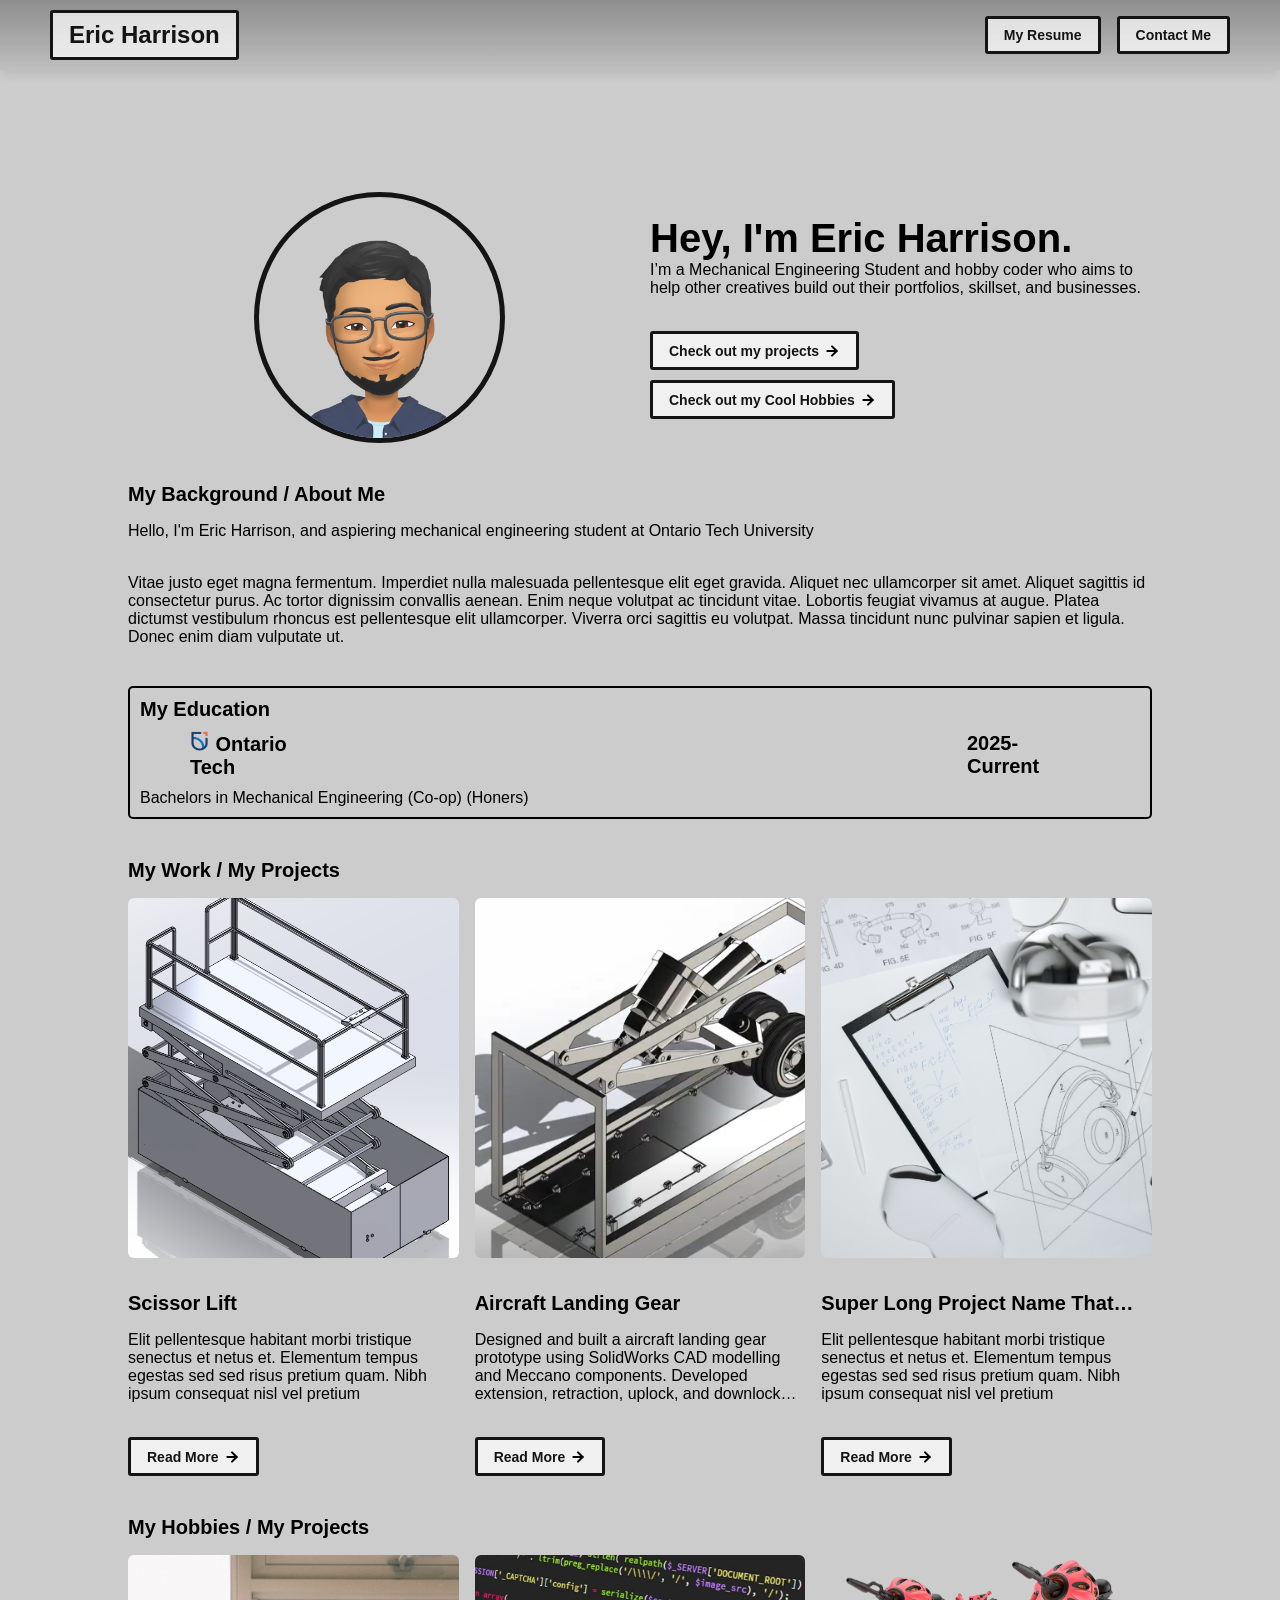
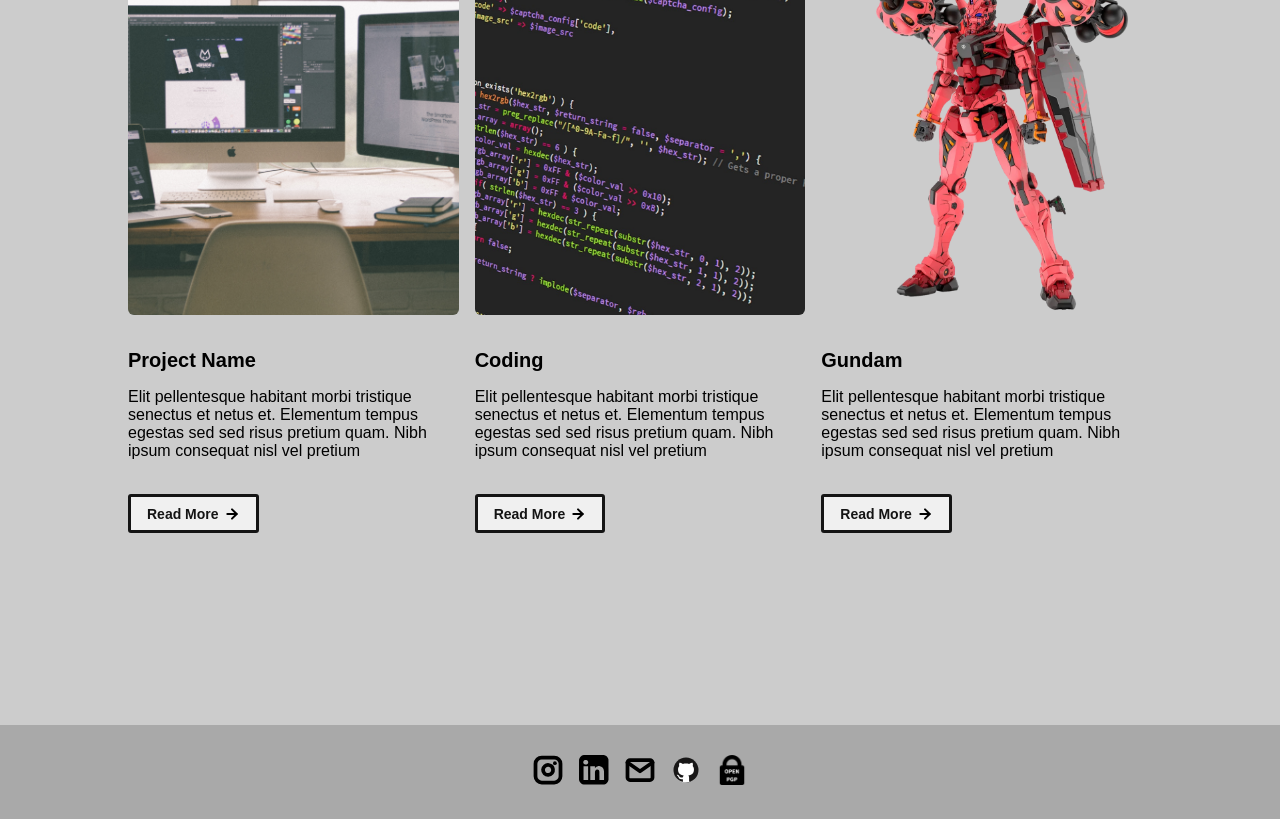
==== commit 38abbf90: "unify navbar,contacts pop-up,jump to top butotn,footer with gobal html file imports" ====
--- a/index.html
+++ b/index.html
@@ -4,17 +4,6 @@
 
 <head>
   <meta charset="utf-8">
-
-  <!-- 
-      TODO
-
-      Upload your Unemployable (or whatever photo you like) to the assets/images folder
-      and change the name of the image below to match the uploaded one
-
-      Change the title in the <title> tag to whatever you would like the title of your portfolio to be
-
-      This should be the same across all pages.
-     -->
   <link rel="icon" href="/assets/images/bitmoji.png" />
   <title>(WIP) Eric Harrison Portfolio</title>
   <meta name="description" content="Eric Harrison's Portfolio.">
@@ -29,40 +18,21 @@
 
 <body>
   <!-- NAVBAR -->
-  <div class="navbar">
-    <a class="nav-title-link" href="">
-      <span class="nav-title">Eric Harrison</span>
-    </a>
-    <div class="nav-links">
-      <a class="button" href="/assets/documents/Eric Harrison - Resume.pdf" target="_blank" rel="noopener">
-        <span class="button-text">My Resume</span>
-      </a>
-      <a class="button" id="contact-me-button">
-        <span class="button-text">Contact Me</span>
-      </a>
-    </div>
-  </div>
-
-  <!-- CONTACT METHODS POPUP -->
-  <dialog class="contact-dialog" id="contact-dialog" aria-labelledby="contact-dialog-title">
-    <div class="contact-dialog-header">
-      <h2 id="contact-dialog-title">Contact Methods</h2>
-      <button class="dialog-close-button" id="close-contact-dialog" type="button"
-        aria-label="Close contact options">&times;</button>
-    </div>
-    <div class="contact-methods">
-      <a href="https://linktr.ee/EricMHarrison">Linketree</a>
-      <a href="mailto:harrison.eric.michael@gmail.com">Email</a>
-      <a href="https://www.linkedin.com/in/eric-harrison-99a19339a" target="_blank" rel="noopener">LinkedIn</a>
-      <a href="https://github.com/EricMichHarrison" target="_blank" rel="noopener">GitHub</a>
-      <a href="/assets/documents/Eric Harrison_0xBA2A4E47_public.asc" download>OpenGPG Public Key</a>
-    </div>
-  </dialog>
-
-  <button class="scroll-to-top" id="scroll-to-top" type="button" aria-label="Scroll to top" hidden>
-    <img src="/assets/icons/up-arrow.svg" alt="" aria-hidden="true">
-  </button>
-
+  <div id="header-container"></div>
+  <script>// Fetch b.html and insert into header-container
+    fetch('/global/navbar.html')
+      .then(response => {
+        if (!response.ok) throw new Error('Failed to load navbar.html');
+        return response.text(); // Get content as text
+      })
+      .then(html => {
+        document.getElementById('header-container').innerHTML = html; // Insert content
+      })
+      .catch(error => {
+        console.error('Error:', error);
+        document.getElementById('header-container').innerHTML = '<p>Header failed to load.</p>';
+      });
+  </script>
   <!-- MAIN PAGE CONTENT -->
   <div id="main-content">
 
@@ -277,24 +247,21 @@
   </div>
 
   <!-- FOOTER -->
-  <div id="footer">
-    <a class="icon-link" target="_blank" href="https://www.instagram.com/supremeegg75/">
-      <image src="/assets/icons/instagram.svg" class="footer-icon" />
-    </a>
-    <a class="icon-link" target="_blank" href="https://www.linkedin.com/in/eric-harrison-99a19339a/">
-      <image src="/assets/icons/LinkedIn.svg" class="footer-icon" />
-    </a>
-    <a class="icon-link" href="mailto:harrison.eric.michael@gmail.com">
-      <image src="/assets/icons/mail.svg" class="footer-icon" />
-    </a>
-    <a class="icon-link" target="_blank" href="https://github.com/EricMichHarrison">
-      <img src="/assets/icons/github.svg" class="footer-icon" />
-    </a>
-    <a class="icon-link" target="_blank" href="/assets/documents/Eric Harrison_0xBA2A4E47_public.asc" download>
-      <image src="/assets/icons/Icon-openpgp-376559346.ico" class="footer-icon" />
-    </a>
-
-  </div>
+  <div id="footer-container"></div>
+  <script>// Fetch b.html and insert into header-container
+    fetch('/global/footer.html')
+      .then(response => {
+        if (!response.ok) throw new Error('Failed to load footer.html');
+        return response.text(); // Get content as text
+      })
+      .then(html => {
+        document.getElementById('footer-container').innerHTML = html; // Insert content
+      })
+      .catch(error => {
+        console.error('Error:', error);
+        document.getElementById('footer-container').innerHTML = '<p>footer failed to load.</p>';
+      });
+  </script>
 
 </body>
 
--- a/css/layout.css
+++ b/css/layout.css
@@ -1,8 +1,9 @@
 * {
   box-sizing: border-box;
 }
+
 /* main colour variables */
-:root { 
+:root {
   --color-page-background: rgba(202, 202, 202, 0.96);
   --color-text: #141414;
   --color-navbar-light: rgba(139, 139, 139, 0.2);
@@ -56,16 +57,21 @@
 }
 
 #portfolio-header-image-container {
+  align-items: center;
   display: flex;
   flex-direction: column;
   gap: 10px;
   flex-basis: 50%;
+
 }
 
 .portfolio-header-image {
-  width: 80%;
-  height: auto;
-  border-radius: 14px;
+  width: 50%;
+  height: auto;
+  border-radius: 100%;
+  border: #141414;
+  border-style: solid;
+  border-width: 5px;
 }
 
 #portfolio-header-text-container {
@@ -107,15 +113,16 @@
 .education-date-text {
   display: flex;
   flex-direction: column;
-align-items: right;
-}
+  align-items: right;
+}
+
 .education-title-bar {
   width: 100%;
   padding: 10px 50px;
   display: flex;
   flex-direction: row;
   align-items: center;
-   gap: 70%;
+  gap: 70%;
 }
 
 /* Project Section */
@@ -124,6 +131,7 @@
   flex-direction: column;
   gap: 16px;
 }
+
 #my-hobbies-section {
   display: flex;
   flex-direction: column;
@@ -137,45 +145,47 @@
   border-radius: 5px;
   border-color: black;
   border-style: solid;
-  padding:10px;
-}
-
-.education-logo{
+  padding: 10px;
+}
+
+.education-logo {
   width: 20px;
   height: 20px;
 }
-.tool-logo{
+
+.tool-logo {
   width: 150px;
-  height:auto;
-}
+  height: auto;
+}
+
 .projects-container {
   display: flex;
   gap: 34px 16px;
   flex-wrap: wrap;
 }
 
-    /* Project Cards */
-
-    .project-card {
-      max-width: calc((100% - 32px) / 3);
-      display: flex;
-      flex-direction: column;
-      gap: 34px;
-    }
-
-    .project-card-text-container {
-      flex-direction: column;
-      display: flex;
-      gap: 16px
-    }
-
-    .project-image {
-      width: 100%;
-      height: 360px;
-      object-fit: cover;
-      object-position: center;
-      border-radius: 6px;
-    }
+/* Project Cards */
+
+.project-card {
+  max-width: calc((100% - 32px) / 3);
+  display: flex;
+  flex-direction: column;
+  gap: 34px;
+}
+
+.project-card-text-container {
+  flex-direction: column;
+  display: flex;
+  gap: 16px
+}
+
+.project-image {
+  width: 100%;
+  height: 360px;
+  object-fit: cover;
+  object-position: center;
+  border-radius: 6px;
+}
 
 
 
@@ -189,8 +199,10 @@
 }
 
 .project-header-image {
-  width: 100%;
-  height: auto;
+  align-self: center;
+  width: 50%;
+  height: auto;
+  border-radius: 2%;
 }
 
 #project-details {
@@ -205,34 +217,49 @@
   gap: 34px;
 }
 
-    /* Project Gallery */
-
-    #project-gallery {
-      display: flex;
-      flex-direction: column;
-      gap: 16px;
-    }
-
-    .project-gallery-content {
-      display: flex;
-      flex-wrap: wrap;
-      gap: 34px 16px;
-    }
-
-    .gallery-image-container {
-      width: 100%;
-      display: flex;
-      flex-direction: column;
-      gap: 10px;
-    }
-
-    .gallery-image-container.half-width {
-      width: calc((100% - 16px) / 2);
-    }
-
-    .gallery-image {
-      width: 100%;
-      height: auto;
-    }
-
-
+/* Project Gallery */
+
+#project-gallery {
+  display: flex;
+  flex-direction: column;
+  gap: 16px;
+}
+
+.project-gallery-content {
+  display: flex;
+  flex-wrap: wrap;
+  gap: 34px 16px;
+}
+
+.gallery-image-container {
+  width: 100%;
+  display: flex;
+  flex-direction: column;
+  gap: 10px;
+}
+
+
+.gallery-image-container.half-width {
+  width: calc((100% - 16px) / 2);
+}
+
+.gallery-image {
+  width: 100%;
+  height: auto;
+  border-radius: 3%;
+}
+
+.concept-content {
+  float: left;
+  width: 33.33%;
+  align-items: center;
+  text-align: center;
+}
+
+.concept-image {
+  display: block;
+  margin-left: auto;
+  margin-right: auto;
+  width: 90%;
+  border-radius: 2%;
+}
